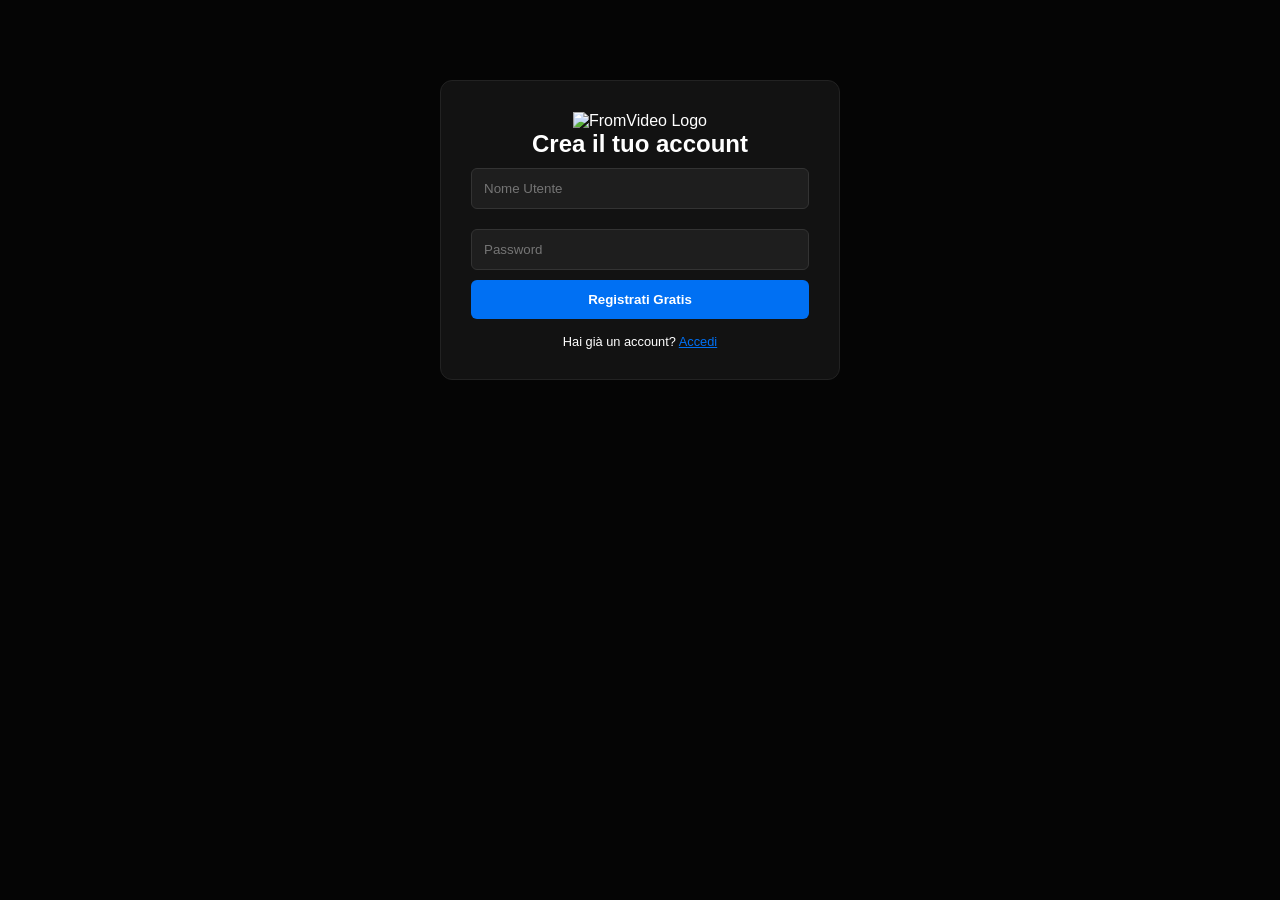
==== index.html @ 26d31d12 "Create index.html" ====
<!DOCTYPE html>
<html lang="it">
<head>
    <meta charset="UTF-8">
    <meta name="viewport" content="width=device-width, initial-scale=1.0">
    <link rel="stylesheet" href="css/style.css">
    <title>FromVideo - Registrati</title>
</head>
<body>
    <div class="container">
        <img src="assets/logo.png" class="logo-img" alt="FromVideo Logo">
        <h2>Crea il tuo account</h2>
        <input type="text" id="username" placeholder="Nome Utente">
        <input type="password" placeholder="Password">
        <button onclick="FromVideo.register(document.getElementById('username').value)">Registrati Gratis</button>
        <p style="margin-top:15px; font-size: 0.8rem;">Hai già un account? <a href="login.html" style="color:var(--primary-blue)">Accedi</a></p>
    </div>
    <script src="js/script.js"></script>
</body>
</html>
---- css/style.css ----
/* Palette Colori - FromVideo */
:root {
    --bg-dark: #050505;
    --card-bg: #121212;
    --primary-blue: #0070f3; /* Il blu del tuo logo */
    --accent-blue: #00d4ff;
    --text-white: #ffffff;
    --text-gray: #a0a0a0;
}

* { box-sizing: border-box; margin: 0; padding: 0; }

body {
    background-color: var(--bg-dark);
    color: var(--text-white);
    font-family: 'Segoe UI', Roboto, sans-serif;
    overflow-x: hidden;
}

/* Navigazione */
nav {
    display: flex;
    justify-content: space-between;
    align-items: center;
    padding: 15px 5%;
    background: rgba(0, 0, 0, 0.9);
    position: sticky;
    top: 0;
    z-index: 1000;
}

.logo-img { height: 40px; vertical-align: middle; }

/* Contenitori Form */
.container {
    max-width: 400px;
    margin: 80px auto;
    padding: 30px;
    background: var(--card-bg);
    border-radius: 12px;
    border: 1px solid #222;
    text-align: center;
}

input {
    width: 100%;
    padding: 12px;
    margin: 10px 0;
    background: #1e1e1e;
    border: 1px solid #333;
    color: white;
    border-radius: 6px;
}

button {
    width: 100%;
    padding: 12px;
    background: var(--primary-blue);
    border: none;
    color: white;
    font-weight: bold;
    border-radius: 6px;
    cursor: pointer;
    transition: 0.3s;
}

button:hover { background: var(--accent-blue); transform: translateY(-2px); }

/* Gift Card 3D Animation */
.card-scene {
    width: 320px;
    height: 190px;
    perspective: 1000px;
    margin: 40px auto;
}

.card-inner {
    width: 100%;
    height: 100%;
    position: relative;
    transition: transform 0.8s;
    transform-style: preserve-3d;
    cursor: pointer;
}

.card-inner.is-flipped { transform: rotateY(180deg); }

.card-face {
    position: absolute;
    width: 100%;
    height: 100%;
    backface-visibility: hidden;
    border-radius: 15px;
    display: flex;
    flex-direction: column;
    justify-content: center;
    align-items: center;
    background: linear-gradient(135deg, #001f3f, var(--primary-blue));
    border: 2px solid rgba(255,255,255,0.1);
}

.card-back { transform: rotateY(180deg); background: #003366; }

/* Grid Catalogo */
.content-grid {
    display: grid;
    grid-template-columns: repeat(auto-fill, minmax(200px, 1fr));
    gap: 20px;
    padding: 20px 5%;
}

.item-card {
    background: var(--card-bg);
    border-radius: 8px;
    overflow: hidden;
    position: relative;
    transition: 0.3s;
}

.item-card:hover { transform: scale(1.05); }

.locked-overlay {
    position: absolute;
    top:0; left:0; width:100%; height:100%;
    background: rgba(0,0,0,0.85);
    backdrop-filter: blur(4px);
    display: flex;
    flex-direction: column;
    justify-content: center;
    align-items: center;
    z-index: 10;
}

/* Responsive */
@media (max-width: 600px) {
    .content-grid { grid-template-columns: 1fr 1fr; }
}
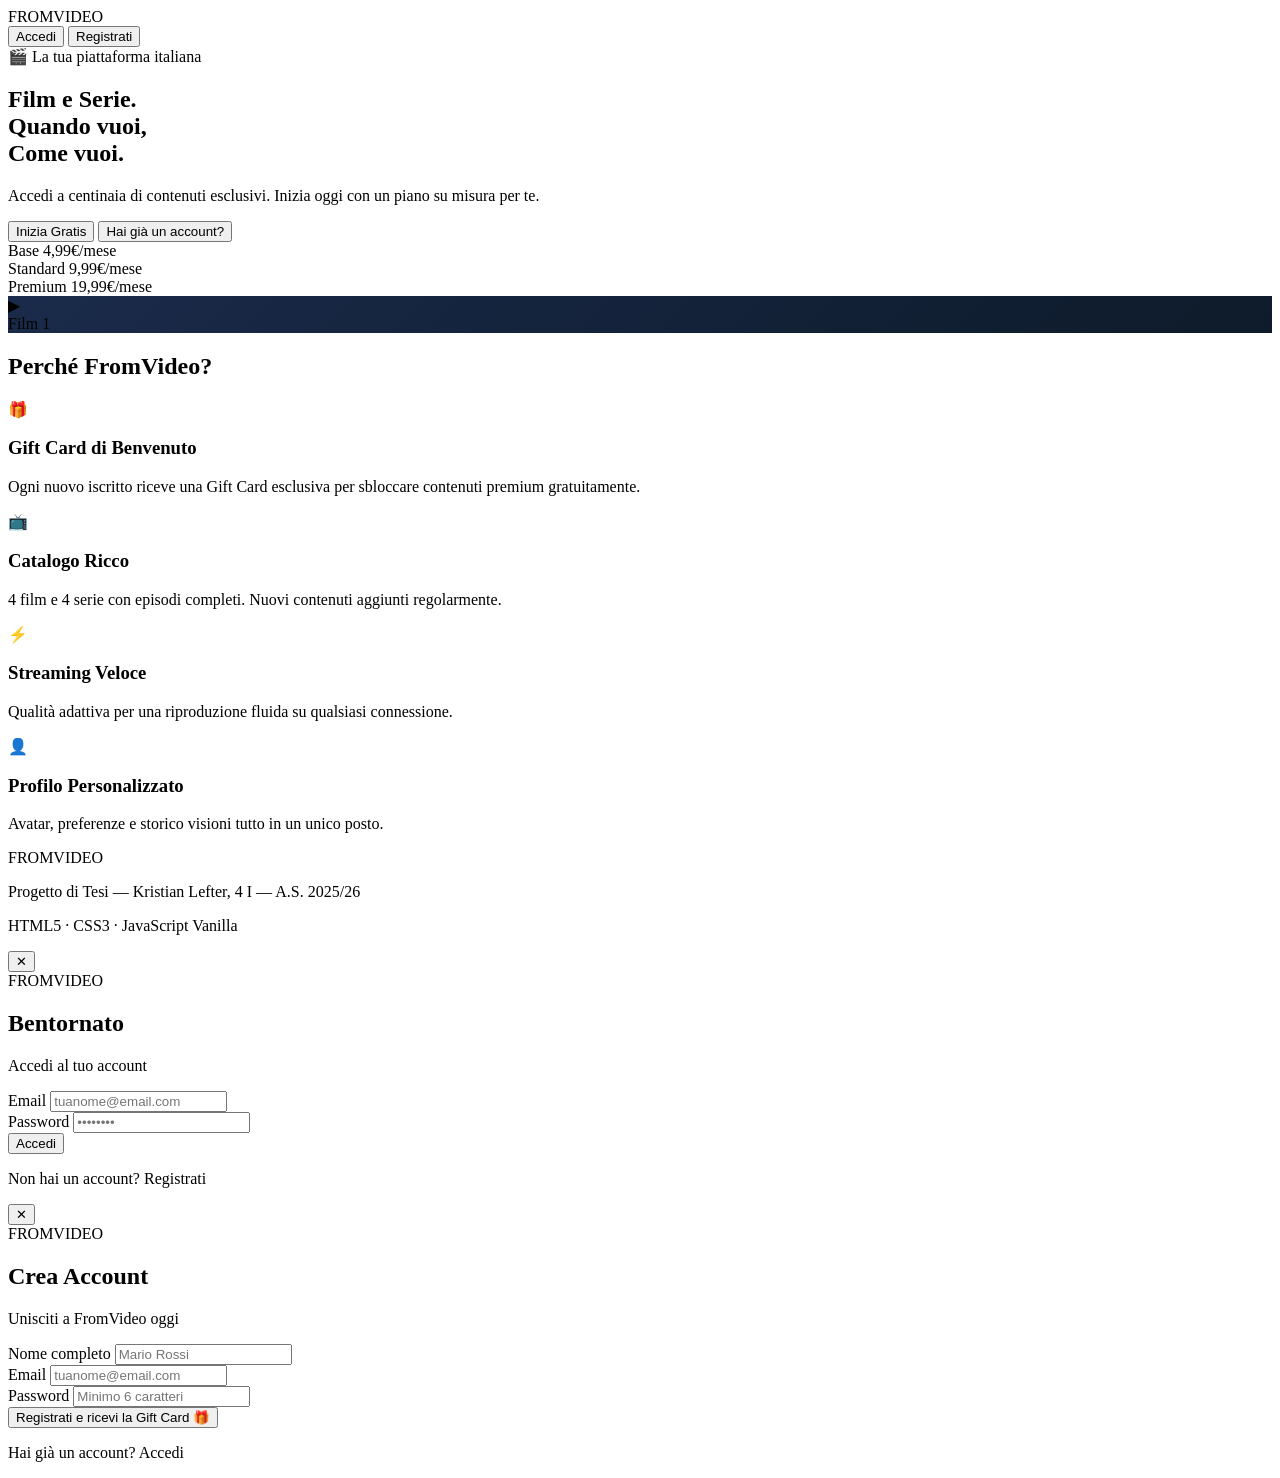
==== commit 4fd578b3: "Update index.html" ====
--- a/index.html
+++ b/index.html
@@ -1,20 +1,140 @@
 <!DOCTYPE html>
 <html lang="it">
 <head>
-    <meta charset="UTF-8">
-    <meta name="viewport" content="width=device-width, initial-scale=1.0">
-    <link rel="stylesheet" href="css/style.css">
-    <title>FromVideo - Registrati</title>
+  <meta charset="UTF-8" />
+  <meta name="viewport" content="width=device-width, initial-scale=1.0" />
+  <title>FromVideo — Guarda. Scopri. Vivi.</title>
+  <link rel="stylesheet" href="css/main.css" />
+  <link rel="preconnect" href="https://fonts.googleapis.com" />
+  <link href="https://fonts.googleapis.com/css2?family=Bebas+Neue&family=DM+Sans:wght@300;400;500;600&display=swap" rel="stylesheet" />
 </head>
-<body>
-    <div class="container">
-        <img src="assets/logo.png" class="logo-img" alt="FromVideo Logo">
-        <h2>Crea il tuo account</h2>
-        <input type="text" id="username" placeholder="Nome Utente">
-        <input type="password" placeholder="Password">
-        <button onclick="FromVideo.register(document.getElementById('username').value)">Registrati Gratis</button>
-        <p style="margin-top:15px; font-size: 0.8rem;">Hai già un account? <a href="login.html" style="color:var(--primary-blue)">Accedi</a></p>
+<body class="home-page">
+
+  <!-- NAV -->
+  <nav class="navbar">
+    <div class="nav-logo">FROM<span>VIDEO</span></div>
+    <div class="nav-actions">
+      <button class="btn-ghost" onclick="showModal('login')">Accedi</button>
+      <button class="btn-primary" onclick="showModal('register')">Registrati</button>
     </div>
-    <script src="js/script.js"></script>
+  </nav>
+
+  <!-- HERO -->
+  <section class="hero">
+    <div class="hero-bg">
+      <div class="hero-gradient"></div>
+      <div class="hero-grid"></div>
+    </div>
+    <div class="hero-content">
+      <div class="hero-badge">🎬 La tua piattaforma italiana</div>
+      <h1 class="hero-title">Film e Serie.<br/>Quando vuoi,<br/><span class="accent">Come vuoi.</span></h1>
+      <p class="hero-sub">Accedi a centinaia di contenuti esclusivi. Inizia oggi con un piano su misura per te.</p>
+      <div class="hero-cta">
+        <button class="btn-primary btn-lg" onclick="showModal('register')">Inizia Gratis</button>
+        <button class="btn-ghost btn-lg" onclick="showModal('login')">Hai già un account?</button>
+      </div>
+      <div class="hero-plans-preview">
+        <div class="plan-chip">Base 4,99€/mese</div>
+        <div class="plan-chip active">Standard 9,99€/mese</div>
+        <div class="plan-chip">Premium 19,99€/mese</div>
+      </div>
+    </div>
+    <div class="hero-mockup">
+      <div class="mockup-screen">
+        <div class="mockup-thumb" style="background:linear-gradient(135deg,#1a2a4a,#0d1b2a)">
+          <div class="play-btn-mock">▶</div>
+          <div class="mockup-label">Film 1</div>
+        </div>
+        <div class="mockup-row">
+          <div class="mockup-mini" style="background:linear-gradient(135deg,#1e3a5f,#0a1628)"></div>
+          <div class="mockup-mini" style="background:linear-gradient(135deg,#0d2137,#1a3a5c)"></div>
+          <div class="mockup-mini" style="background:linear-gradient(135deg,#162d4a,#0e2035)"></div>
+        </div>
+      </div>
+    </div>
+  </section>
+
+  <!-- FEATURES -->
+  <section class="features">
+    <h2>Perché FromVideo?</h2>
+    <div class="features-grid">
+      <div class="feature-card">
+        <div class="feature-icon">🎁</div>
+        <h3>Gift Card di Benvenuto</h3>
+        <p>Ogni nuovo iscritto riceve una Gift Card esclusiva per sbloccare contenuti premium gratuitamente.</p>
+      </div>
+      <div class="feature-card">
+        <div class="feature-icon">📺</div>
+        <h3>Catalogo Ricco</h3>
+        <p>4 film e 4 serie con episodi completi. Nuovi contenuti aggiunti regolarmente.</p>
+      </div>
+      <div class="feature-card">
+        <div class="feature-icon">⚡</div>
+        <h3>Streaming Veloce</h3>
+        <p>Qualità adattiva per una riproduzione fluida su qualsiasi connessione.</p>
+      </div>
+      <div class="feature-card">
+        <div class="feature-icon">👤</div>
+        <h3>Profilo Personalizzato</h3>
+        <p>Avatar, preferenze e storico visioni tutto in un unico posto.</p>
+      </div>
+    </div>
+  </section>
+
+  <!-- FOOTER -->
+  <footer class="footer">
+    <div class="footer-logo">FROM<span>VIDEO</span></div>
+    <p>Progetto di Tesi — Kristian Lefter, 4 I — A.S. 2025/26</p>
+    <p class="footer-tech">HTML5 · CSS3 · JavaScript Vanilla</p>
+  </footer>
+
+  <!-- MODAL LOGIN -->
+  <div id="modal-login" class="modal-overlay" onclick="closeModalOutside(event,'login')">
+    <div class="modal-box">
+      <button class="modal-close" onclick="closeModal('login')">✕</button>
+      <div class="modal-logo">FROM<span>VIDEO</span></div>
+      <h2>Bentornato</h2>
+      <p class="modal-sub">Accedi al tuo account</p>
+      <div class="form-group">
+        <label>Email</label>
+        <input type="email" id="login-email" placeholder="tuanome@email.com" />
+      </div>
+      <div class="form-group">
+        <label>Password</label>
+        <input type="password" id="login-password" placeholder="••••••••" />
+      </div>
+      <div id="login-error" class="form-error"></div>
+      <button class="btn-primary btn-full" onclick="handleLogin()">Accedi</button>
+      <p class="modal-switch">Non hai un account? <a onclick="switchModal('login','register')">Registrati</a></p>
+    </div>
+  </div>
+
+  <!-- MODAL REGISTER -->
+  <div id="modal-register" class="modal-overlay" onclick="closeModalOutside(event,'register')">
+    <div class="modal-box">
+      <button class="modal-close" onclick="closeModal('register')">✕</button>
+      <div class="modal-logo">FROM<span>VIDEO</span></div>
+      <h2>Crea Account</h2>
+      <p class="modal-sub">Unisciti a FromVideo oggi</p>
+      <div class="form-group">
+        <label>Nome completo</label>
+        <input type="text" id="reg-name" placeholder="Mario Rossi" />
+      </div>
+      <div class="form-group">
+        <label>Email</label>
+        <input type="email" id="reg-email" placeholder="tuanome@email.com" />
+      </div>
+      <div class="form-group">
+        <label>Password</label>
+        <input type="password" id="reg-password" placeholder="Minimo 6 caratteri" />
+      </div>
+      <div id="reg-error" class="form-error"></div>
+      <button class="btn-primary btn-full" onclick="handleRegister()">Registrati e ricevi la Gift Card 🎁</button>
+      <p class="modal-switch">Hai già un account? <a onclick="switchModal('register','login')">Accedi</a></p>
+    </div>
+  </div>
+
+  <script src="js/auth.js"></script>
+  <script src="js/main.js"></script>
 </body>
 </html>
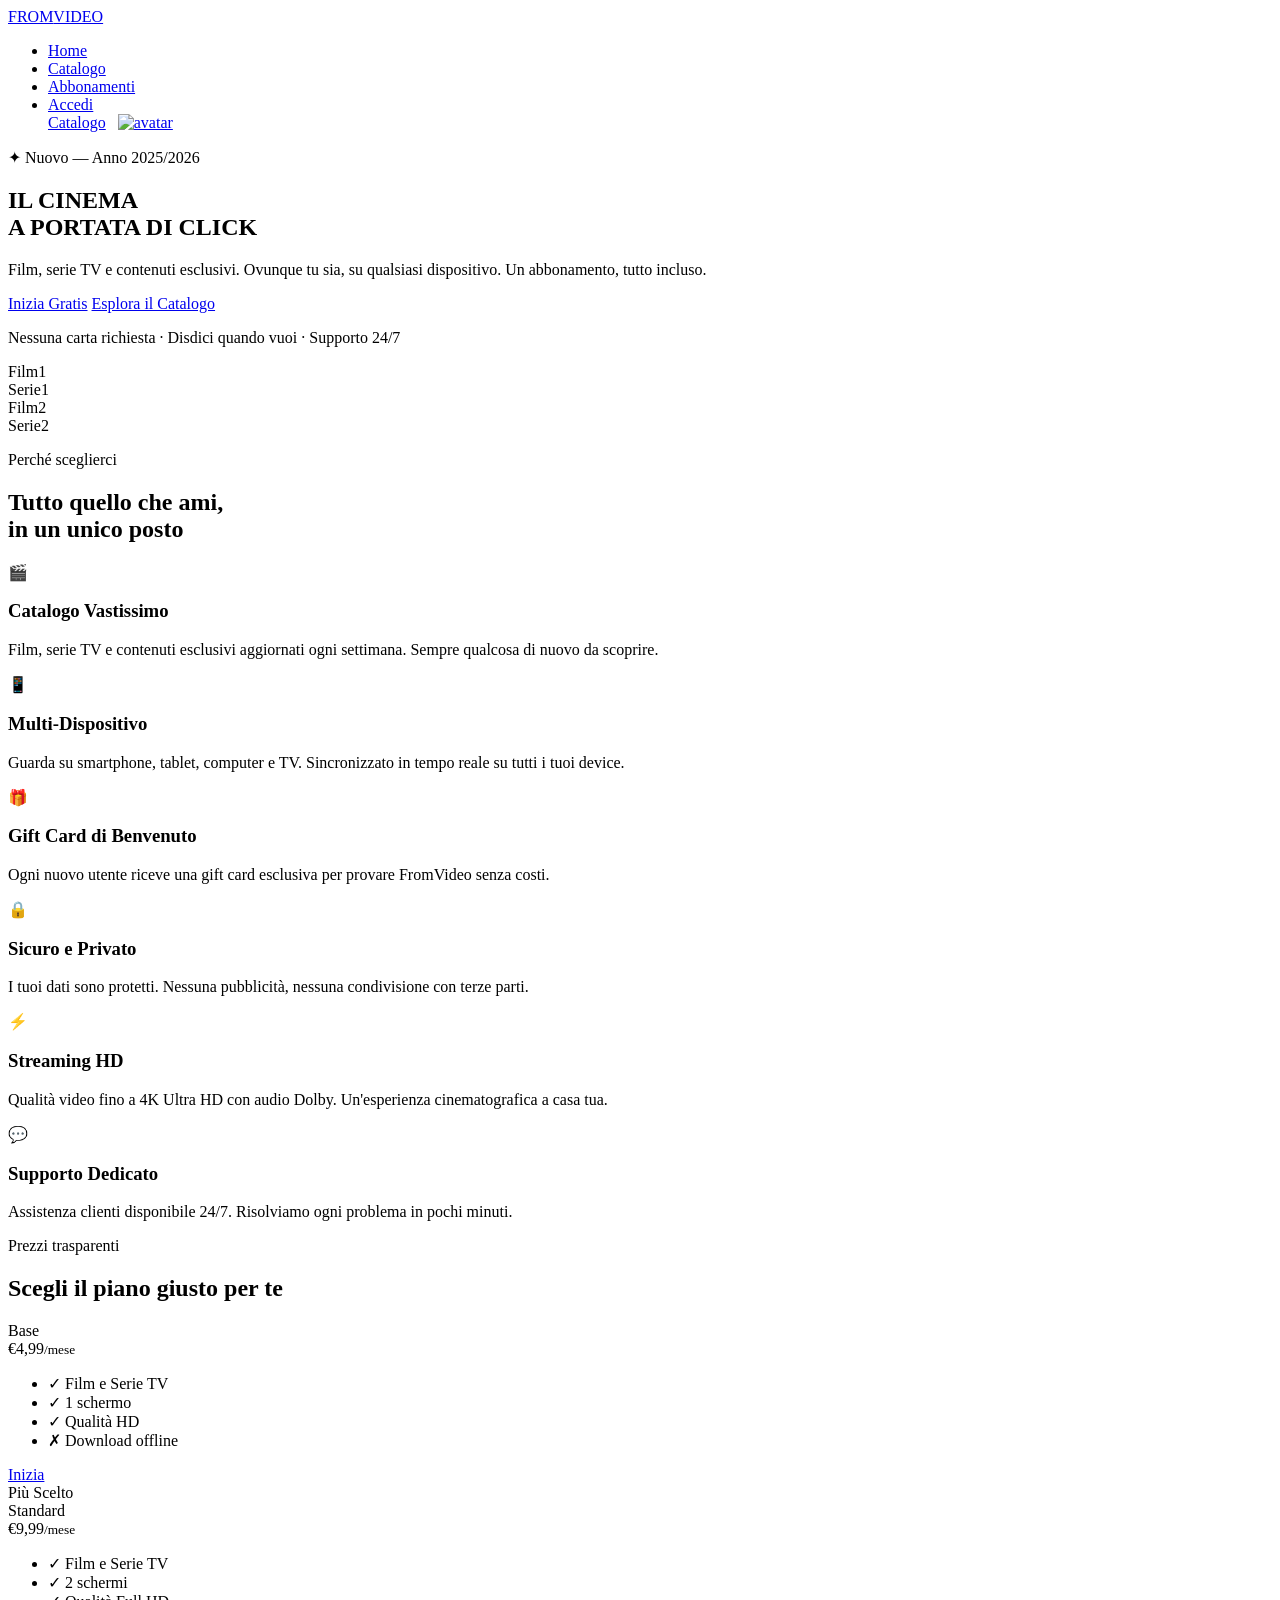
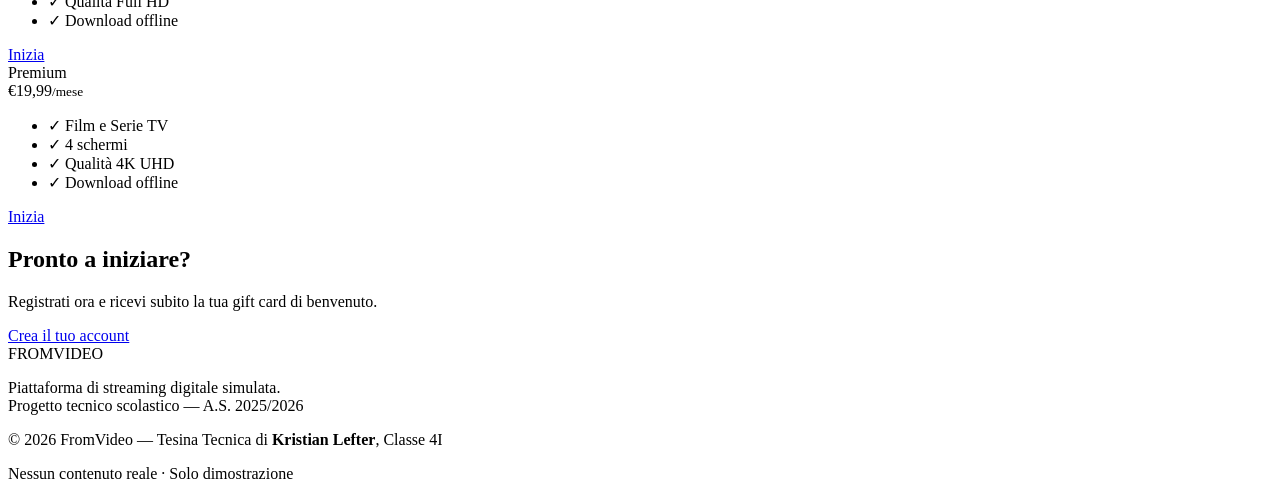
==== commit c13f2fe4: "Add files via upload" ====
--- a/index.html
+++ b/index.html
@@ -3,138 +3,178 @@
 <head>
   <meta charset="UTF-8" />
   <meta name="viewport" content="width=device-width, initial-scale=1.0" />
-  <title>FromVideo — Guarda. Scopri. Vivi.</title>
-  <link rel="stylesheet" href="css/main.css" />
-  <link rel="preconnect" href="https://fonts.googleapis.com" />
-  <link href="https://fonts.googleapis.com/css2?family=Bebas+Neue&family=DM+Sans:wght@300;400;500;600&display=swap" rel="stylesheet" />
+  <title>FromVideo — Streaming Digitale</title>
+  <link rel="stylesheet" href="css/style.css" />
+  <link rel="stylesheet" href="css/home.css" />
 </head>
-<body class="home-page">
+<body>
 
-  <!-- NAV -->
-  <nav class="navbar">
-    <div class="nav-logo">FROM<span>VIDEO</span></div>
-    <div class="nav-actions">
-      <button class="btn-ghost" onclick="showModal('login')">Accedi</button>
-      <button class="btn-primary" onclick="showModal('register')">Registrati</button>
+<!-- Navbar -->
+<nav class="navbar">
+  <a href="index.html" class="navbar-logo">FROM<span>VIDEO</span></a>
+  <ul class="navbar-nav" id="main-nav">
+    <li><a href="index.html">Home</a></li>
+    <li><a href="pages/catalog.html">Catalogo</a></li>
+    <li><a href="pages/plans.html">Abbonamenti</a></li>
+    <li id="nav-login-btn"><a href="pages/login.html" class="btn btn-primary btn-sm">Accedi</a></li>
+    <li id="nav-user-menu" class="hidden" style="display:flex;align-items:center;gap:0.75rem">
+      <a href="pages/catalog.html">Catalogo</a>
+      <a href="pages/profile.html"><img src="assets/images/avatar-default.svg" alt="avatar" class="nav-avatar" id="nav-avatar" /></a>
+    </li>
+  </ul>
+  <div class="hamburger" id="hamburger"><span></span><span></span><span></span></div>
+</nav>
+
+<!-- Hero -->
+<section class="hero">
+  <div class="hero-bg"></div>
+  <div class="hero-overlay"></div>
+  <div class="container hero-content">
+    <div class="hero-badge"><span class="badge badge-blue">✦ Nuovo — Anno 2025/2026</span></div>
+    <h1 class="hero-title display-font">IL CINEMA<br><span class="hero-title-accent">A PORTATA DI CLICK</span></h1>
+    <p class="hero-subtitle">Film, serie TV e contenuti esclusivi. Ovunque tu sia, su qualsiasi dispositivo. Un abbonamento, tutto incluso.</p>
+    <div class="hero-cta">
+      <a href="pages/register.html" class="btn btn-primary btn-lg">Inizia Gratis</a>
+      <a href="pages/catalog.html" class="btn btn-outline btn-lg">Esplora il Catalogo</a>
     </div>
-  </nav>
+    <p class="hero-note">Nessuna carta richiesta · Disdici quando vuoi · Supporto 24/7</p>
+  </div>
+  <div class="hero-preview">
+    <div class="preview-grid">
+      <div class="preview-card pc-1"><div class="pc-label">Film1</div></div>
+      <div class="preview-card pc-2"><div class="pc-label">Serie1</div></div>
+      <div class="preview-card pc-3"><div class="pc-label">Film2</div></div>
+      <div class="preview-card pc-4"><div class="pc-label">Serie2</div></div>
+    </div>
+  </div>
+</section>
 
-  <!-- HERO -->
-  <section class="hero">
-    <div class="hero-bg">
-      <div class="hero-gradient"></div>
-      <div class="hero-grid"></div>
+<!-- Features -->
+<section class="section features-section" id="features">
+  <div class="container">
+    <div class="section-header text-center">
+      <p class="section-eyebrow">Perché sceglierci</p>
+      <h2 class="section-title">Tutto quello che ami,<br>in un unico posto</h2>
     </div>
-    <div class="hero-content">
-      <div class="hero-badge">🎬 La tua piattaforma italiana</div>
-      <h1 class="hero-title">Film e Serie.<br/>Quando vuoi,<br/><span class="accent">Come vuoi.</span></h1>
-      <p class="hero-sub">Accedi a centinaia di contenuti esclusivi. Inizia oggi con un piano su misura per te.</p>
-      <div class="hero-cta">
-        <button class="btn-primary btn-lg" onclick="showModal('register')">Inizia Gratis</button>
-        <button class="btn-ghost btn-lg" onclick="showModal('login')">Hai già un account?</button>
+    <div class="features-grid">
+      <div class="feature-card card">
+        <div class="feature-icon">🎬</div>
+        <h3>Catalogo Vastissimo</h3>
+        <p>Film, serie TV e contenuti esclusivi aggiornati ogni settimana. Sempre qualcosa di nuovo da scoprire.</p>
       </div>
-      <div class="hero-plans-preview">
-        <div class="plan-chip">Base 4,99€/mese</div>
-        <div class="plan-chip active">Standard 9,99€/mese</div>
-        <div class="plan-chip">Premium 19,99€/mese</div>
+      <div class="feature-card card">
+        <div class="feature-icon">📱</div>
+        <h3>Multi-Dispositivo</h3>
+        <p>Guarda su smartphone, tablet, computer e TV. Sincronizzato in tempo reale su tutti i tuoi device.</p>
+      </div>
+      <div class="feature-card card">
+        <div class="feature-icon">🎁</div>
+        <h3>Gift Card di Benvenuto</h3>
+        <p>Ogni nuovo utente riceve una gift card esclusiva per provare FromVideo senza costi.</p>
+      </div>
+      <div class="feature-card card">
+        <div class="feature-icon">🔒</div>
+        <h3>Sicuro e Privato</h3>
+        <p>I tuoi dati sono protetti. Nessuna pubblicità, nessuna condivisione con terze parti.</p>
+      </div>
+      <div class="feature-card card">
+        <div class="feature-icon">⚡</div>
+        <h3>Streaming HD</h3>
+        <p>Qualità video fino a 4K Ultra HD con audio Dolby. Un'esperienza cinematografica a casa tua.</p>
+      </div>
+      <div class="feature-card card">
+        <div class="feature-icon">💬</div>
+        <h3>Supporto Dedicato</h3>
+        <p>Assistenza clienti disponibile 24/7. Risolviamo ogni problema in pochi minuti.</p>
       </div>
     </div>
-    <div class="hero-mockup">
-      <div class="mockup-screen">
-        <div class="mockup-thumb" style="background:linear-gradient(135deg,#1a2a4a,#0d1b2a)">
-          <div class="play-btn-mock">▶</div>
-          <div class="mockup-label">Film 1</div>
-        </div>
-        <div class="mockup-row">
-          <div class="mockup-mini" style="background:linear-gradient(135deg,#1e3a5f,#0a1628)"></div>
-          <div class="mockup-mini" style="background:linear-gradient(135deg,#0d2137,#1a3a5c)"></div>
-          <div class="mockup-mini" style="background:linear-gradient(135deg,#162d4a,#0e2035)"></div>
-        </div>
+  </div>
+</section>
+
+<!-- Plans Preview -->
+<section class="section plans-preview">
+  <div class="container">
+    <div class="section-header text-center">
+      <p class="section-eyebrow">Prezzi trasparenti</p>
+      <h2 class="section-title">Scegli il piano giusto per te</h2>
+    </div>
+    <div class="plans-grid">
+      <div class="plan-card card">
+        <div class="plan-name">Base</div>
+        <div class="plan-price">€4<span>,99</span><small>/mese</small></div>
+        <ul class="plan-features">
+          <li>✓ Film e Serie TV</li>
+          <li>✓ 1 schermo</li>
+          <li>✓ Qualità HD</li>
+          <li class="disabled">✗ Download offline</li>
+        </ul>
+        <a href="pages/plans.html" class="btn btn-outline w-full">Inizia</a>
+      </div>
+      <div class="plan-card card plan-popular">
+        <div class="plan-badge badge badge-blue">Più Scelto</div>
+        <div class="plan-name">Standard</div>
+        <div class="plan-price">€9<span>,99</span><small>/mese</small></div>
+        <ul class="plan-features">
+          <li>✓ Film e Serie TV</li>
+          <li>✓ 2 schermi</li>
+          <li>✓ Qualità Full HD</li>
+          <li>✓ Download offline</li>
+        </ul>
+        <a href="pages/plans.html" class="btn btn-primary w-full">Inizia</a>
+      </div>
+      <div class="plan-card card">
+        <div class="plan-name">Premium</div>
+        <div class="plan-price">€19<span>,99</span><small>/mese</small></div>
+        <ul class="plan-features">
+          <li>✓ Film e Serie TV</li>
+          <li>✓ 4 schermi</li>
+          <li>✓ Qualità 4K UHD</li>
+          <li>✓ Download offline</li>
+        </ul>
+        <a href="pages/plans.html" class="btn btn-outline w-full">Inizia</a>
       </div>
     </div>
-  </section>
+  </div>
+</section>
 
-  <!-- FEATURES -->
-  <section class="features">
-    <h2>Perché FromVideo?</h2>
-    <div class="features-grid">
-      <div class="feature-card">
-        <div class="feature-icon">🎁</div>
-        <h3>Gift Card di Benvenuto</h3>
-        <p>Ogni nuovo iscritto riceve una Gift Card esclusiva per sbloccare contenuti premium gratuitamente.</p>
+<!-- CTA Banner -->
+<section class="section cta-banner">
+  <div class="container">
+    <div class="cta-inner card">
+      <div class="cta-text">
+        <h2>Pronto a iniziare?</h2>
+        <p>Registrati ora e ricevi subito la tua gift card di benvenuto.</p>
       </div>
-      <div class="feature-card">
-        <div class="feature-icon">📺</div>
-        <h3>Catalogo Ricco</h3>
-        <p>4 film e 4 serie con episodi completi. Nuovi contenuti aggiunti regolarmente.</p>
-      </div>
-      <div class="feature-card">
-        <div class="feature-icon">⚡</div>
-        <h3>Streaming Veloce</h3>
-        <p>Qualità adattiva per una riproduzione fluida su qualsiasi connessione.</p>
-      </div>
-      <div class="feature-card">
-        <div class="feature-icon">👤</div>
-        <h3>Profilo Personalizzato</h3>
-        <p>Avatar, preferenze e storico visioni tutto in un unico posto.</p>
+      <div class="cta-actions">
+        <a href="pages/register.html" class="btn btn-primary btn-lg">Crea il tuo account</a>
       </div>
     </div>
-  </section>
+  </div>
+</section>
 
-  <!-- FOOTER -->
-  <footer class="footer">
-    <div class="footer-logo">FROM<span>VIDEO</span></div>
-    <p>Progetto di Tesi — Kristian Lefter, 4 I — A.S. 2025/26</p>
-    <p class="footer-tech">HTML5 · CSS3 · JavaScript Vanilla</p>
-  </footer>
-
-  <!-- MODAL LOGIN -->
-  <div id="modal-login" class="modal-overlay" onclick="closeModalOutside(event,'login')">
-    <div class="modal-box">
-      <button class="modal-close" onclick="closeModal('login')">✕</button>
-      <div class="modal-logo">FROM<span>VIDEO</span></div>
-      <h2>Bentornato</h2>
-      <p class="modal-sub">Accedi al tuo account</p>
-      <div class="form-group">
-        <label>Email</label>
-        <input type="email" id="login-email" placeholder="tuanome@email.com" />
-      </div>
-      <div class="form-group">
-        <label>Password</label>
-        <input type="password" id="login-password" placeholder="••••••••" />
-      </div>
-      <div id="login-error" class="form-error"></div>
-      <button class="btn-primary btn-full" onclick="handleLogin()">Accedi</button>
-      <p class="modal-switch">Non hai un account? <a onclick="switchModal('login','register')">Registrati</a></p>
+<!-- Footer -->
+<footer class="footer">
+  <div class="container">
+    <div class="footer-brand">
+      <span class="navbar-logo">FROM<span>VIDEO</span></span>
+      <p>Piattaforma di streaming digitale simulata.<br>Progetto tecnico scolastico — A.S. 2025/2026</p>
+    </div>
+    <div class="footer-bottom">
+      <p>© 2026 FromVideo — Tesina Tecnica di <strong>Kristian Lefter</strong>, Classe 4I</p>
+      <p class="text-muted">Nessun contenuto reale · Solo dimostrazione</p>
     </div>
   </div>
+</footer>
 
-  <!-- MODAL REGISTER -->
-  <div id="modal-register" class="modal-overlay" onclick="closeModalOutside(event,'register')">
-    <div class="modal-box">
-      <button class="modal-close" onclick="closeModal('register')">✕</button>
-      <div class="modal-logo">FROM<span>VIDEO</span></div>
-      <h2>Crea Account</h2>
-      <p class="modal-sub">Unisciti a FromVideo oggi</p>
-      <div class="form-group">
-        <label>Nome completo</label>
-        <input type="text" id="reg-name" placeholder="Mario Rossi" />
-      </div>
-      <div class="form-group">
-        <label>Email</label>
-        <input type="email" id="reg-email" placeholder="tuanome@email.com" />
-      </div>
-      <div class="form-group">
-        <label>Password</label>
-        <input type="password" id="reg-password" placeholder="Minimo 6 caratteri" />
-      </div>
-      <div id="reg-error" class="form-error"></div>
-      <button class="btn-primary btn-full" onclick="handleRegister()">Registrati e ricevi la Gift Card 🎁</button>
-      <p class="modal-switch">Hai già un account? <a onclick="switchModal('register','login')">Accedi</a></p>
-    </div>
-  </div>
-
-  <script src="js/auth.js"></script>
-  <script src="js/main.js"></script>
+<div class="toast-container"></div>
+<script src="js/app.js"></script>
+<script>
+  document.addEventListener('DOMContentLoaded', () => {
+    const user = Auth.getUser();
+    const navMenu = document.getElementById('nav-user-menu');
+    const loginBtn = document.getElementById('nav-login-btn');
+    if(user){ if(navMenu) navMenu.classList.remove('hidden'); if(loginBtn) loginBtn.classList.add('hidden'); }
+  });
+</script>
 </body>
 </html>
